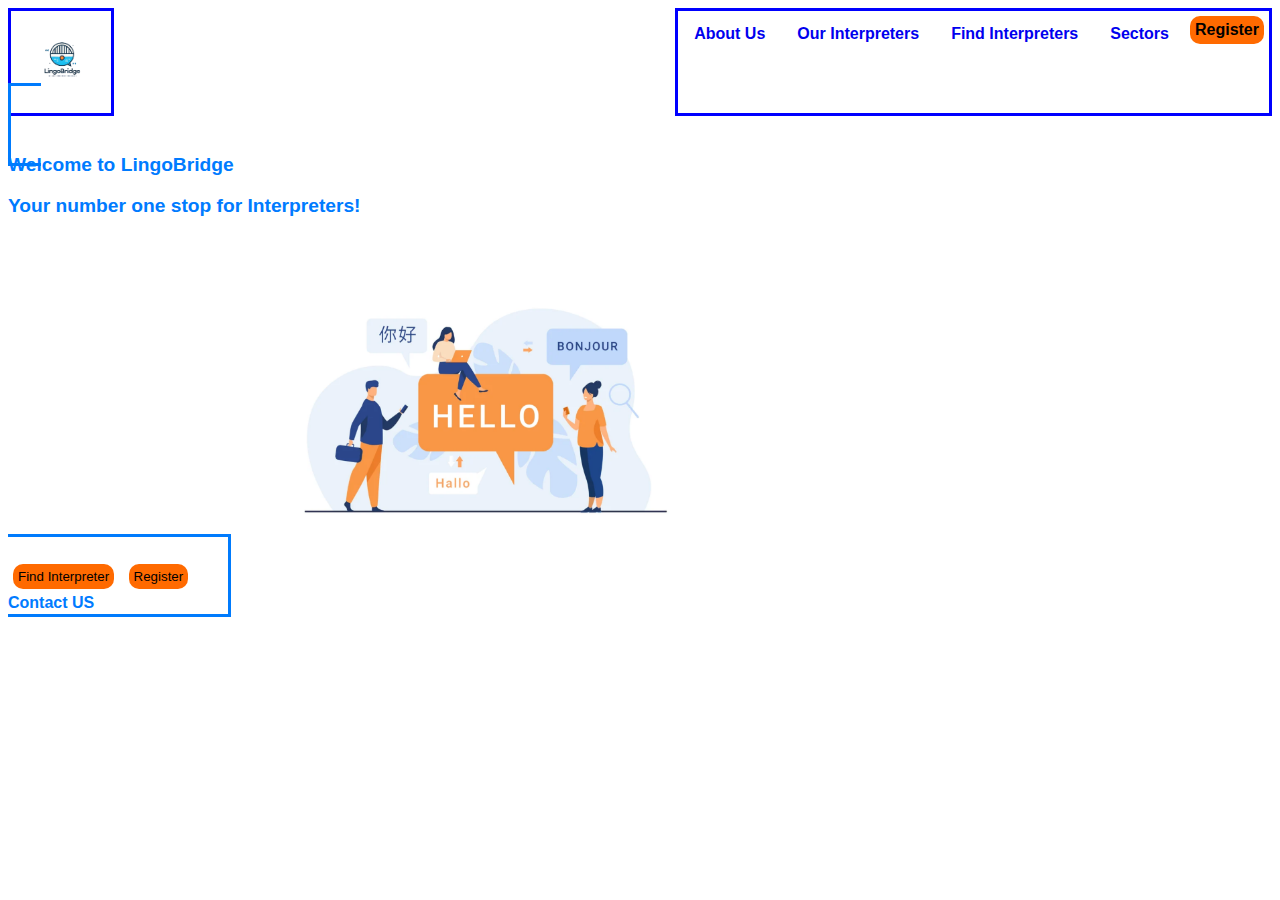
==== index.html @ 00dc9912 "navigation in line" ====
<!DOCTYPE html>
<html lang="en">
    <head>
        <meta charset="utf-8">
        <meta name="viewport" content="width=device-width, initial-scale=1">
        <title>LingoBridge</title>
        <link rel="stylesheet" href="styles.css">
    </head>
    <body>
        <header></header>
        <div class="navigation">
            <div class="logo">
                <img alt="LingoBridge logo" src="LingoBridge Design.png" width="100px">
                <!-- <h1>LingoBridge</h1> -->
            </div>
            <div class="links">
                <a href="about_us.html">About Us</a>
                <a href="our_interpreters.html">Our Interpreters</a>
                <a href="find_interpreter.html">Find Interpreters</a>
                <a href="sectors.html">Sectors</a></p>
                <a href="">Register</a></p>
            </div>
        </div>
        <section class="body">
            <div class="intro">
                <p>Welcome to LingoBridge</p>
                <p>Your number one stop for Interpreters!</p>
                <div class="buttons">
                    <button type="button">Find Interpreter</button>
                    <button type="button">Register</button>
                </div> 
            </div>
            <img alt="Greetings in different langauges" src="Languages.png" width="500px">
        </section>
        <footer>
            <div>
                <p>Contact US</p>
            </div>
        </footer>
    </body>
</html>
---- styles.css ----
body{
    font-family: Arial, Helvetica, sans-serif;
    font-size: 16px;
    font-weight: bold;
    color: #007BFF;
}
.navigation{
    display: flex;
    justify-content: space-between;
}
.navigation .logo{
    justify-content: left;
    border: 3px solid blue;
}
.navigation .links{
    justify-content: right;
    border: 3px solid blue;
}
img{
    border: none;
    padding: none;
    margin: none;
}

.logo{
    margin: 0px;
}
.intro{
    padding: 30px;
    border: 3px solid #007BFD;
}
.intro p {
    font-size: larger;
    display: block;
}
.body div{
    display: inline;
}

p,nav a{
    color: #007BFF;
    display: inline;
}
.navigation a:last-of-type, .intro button{
    color: black;
    background: 3px #FF6A00;
    border-radius: 10px;
    border: none;
    margin: 5px;
    padding: 5px;
}
a{
    text-decoration: none;
    float: left;
    display: block;
    text-align: center;
    padding: 14px 16px;
}
h1{
    display: inline;
    font-size: 25px;
}
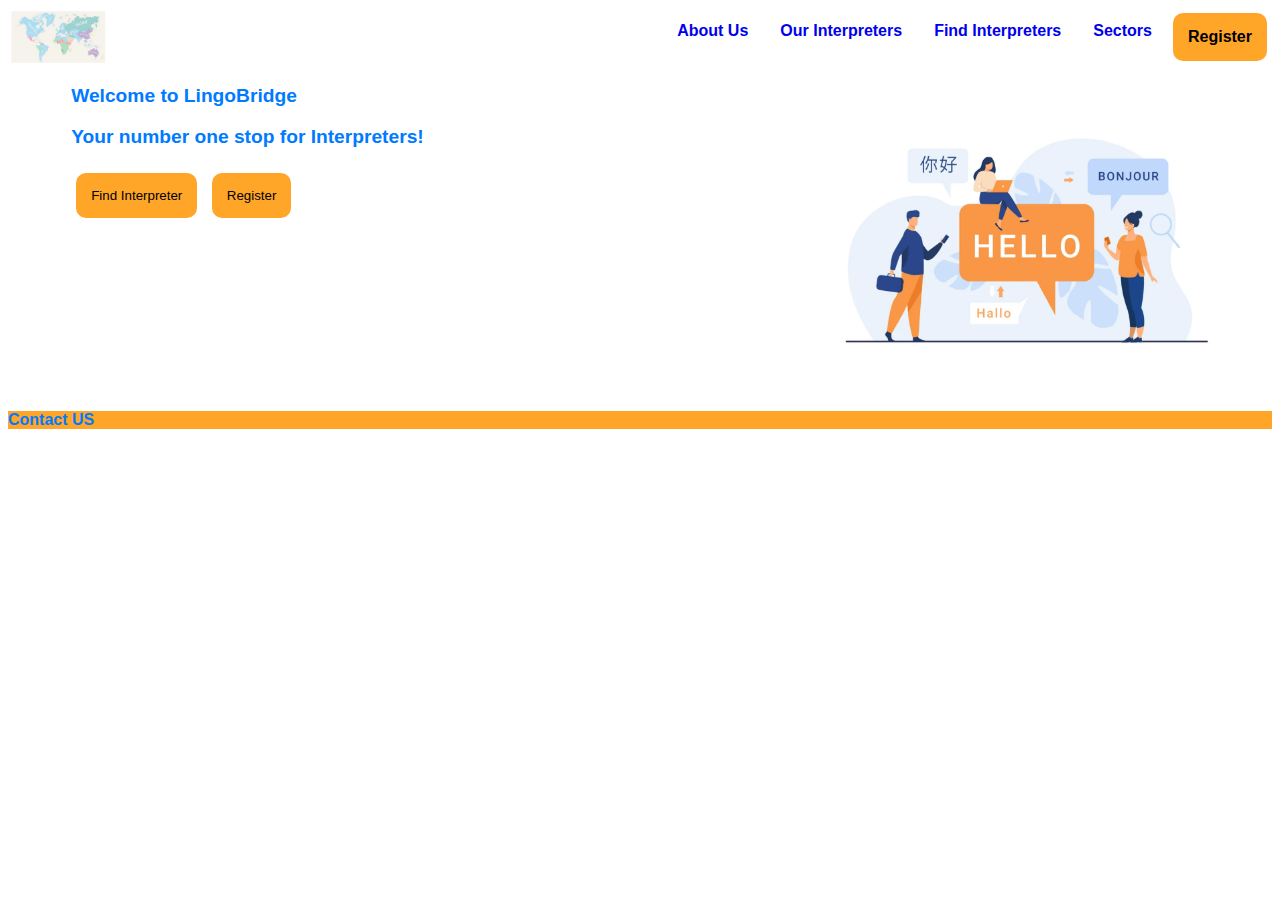
==== commit 1bdb67b1: "formatting" ====
--- a/index.html
+++ b/index.html
@@ -9,10 +9,7 @@
     <body>
         <header></header>
         <div class="navigation">
-            <div class="logo">
-                <img alt="LingoBridge logo" src="LingoBridge Design.png" width="100px">
-                <!-- <h1>LingoBridge</h1> -->
-            </div>
+            <img alt="LingoBridge logo" src="LingoBridge Design.png" width="100px">
             <div class="links">
                 <a href="about_us.html">About Us</a>
                 <a href="our_interpreters.html">Our Interpreters</a>
@@ -21,17 +18,18 @@
                 <a href="">Register</a></p>
             </div>
         </div>
-        <section class="body">
+
+        <div class="body">
             <div class="intro">
                 <p>Welcome to LingoBridge</p>
                 <p>Your number one stop for Interpreters!</p>
                 <div class="buttons">
-                    <button type="button">Find Interpreter</button>
-                    <button type="button">Register</button>
+                    <input type="button" value="Find Interpreter">
+                    <input type="button" value="Register">
                 </div> 
             </div>
             <img alt="Greetings in different langauges" src="Languages.png" width="500px">
-        </section>
+        </div>
         <footer>
             <div>
                 <p>Contact US</p>
--- a/styles.css
+++ b/styles.css
@@ -4,35 +4,29 @@
     font-weight: bold;
     color: #007BFF;
 }
-.navigation{
+.navigation, .body{
     display: flex;
     justify-content: space-between;
 }
-.navigation .logo{
+.navigation img{
     justify-content: left;
-    border: 3px solid blue;
 }
 .navigation .links{
     justify-content: right;
-    border: 3px solid blue;
-}
-img{
-    border: none;
-    padding: none;
-    margin: none;
 }
 
-.logo{
-    margin: 0px;
-}
-.intro{
-    padding: 30px;
-    border: 3px solid #007BFD;
+.body{
+    margin-left: 5%;
 }
 .intro p {
     font-size: larger;
     display: block;
 }
+/* .intro .buttons:hover{
+
+} */
+
+
 .body div{
     display: inline;
 }
@@ -41,13 +35,13 @@
     color: #007BFF;
     display: inline;
 }
-.navigation a:last-of-type, .intro button{
+.navigation a:last-of-type, .intro input{
     color: black;
-    background: 3px #FF6A00;
+    background: 3px #FFA629;
     border-radius: 10px;
     border: none;
     margin: 5px;
-    padding: 5px;
+    padding: 15px;
 }
 a{
     text-decoration: none;
@@ -60,3 +54,7 @@
     display: inline;
     font-size: 25px;
 }
+
+footer{
+    background-color: #FFA629;
+}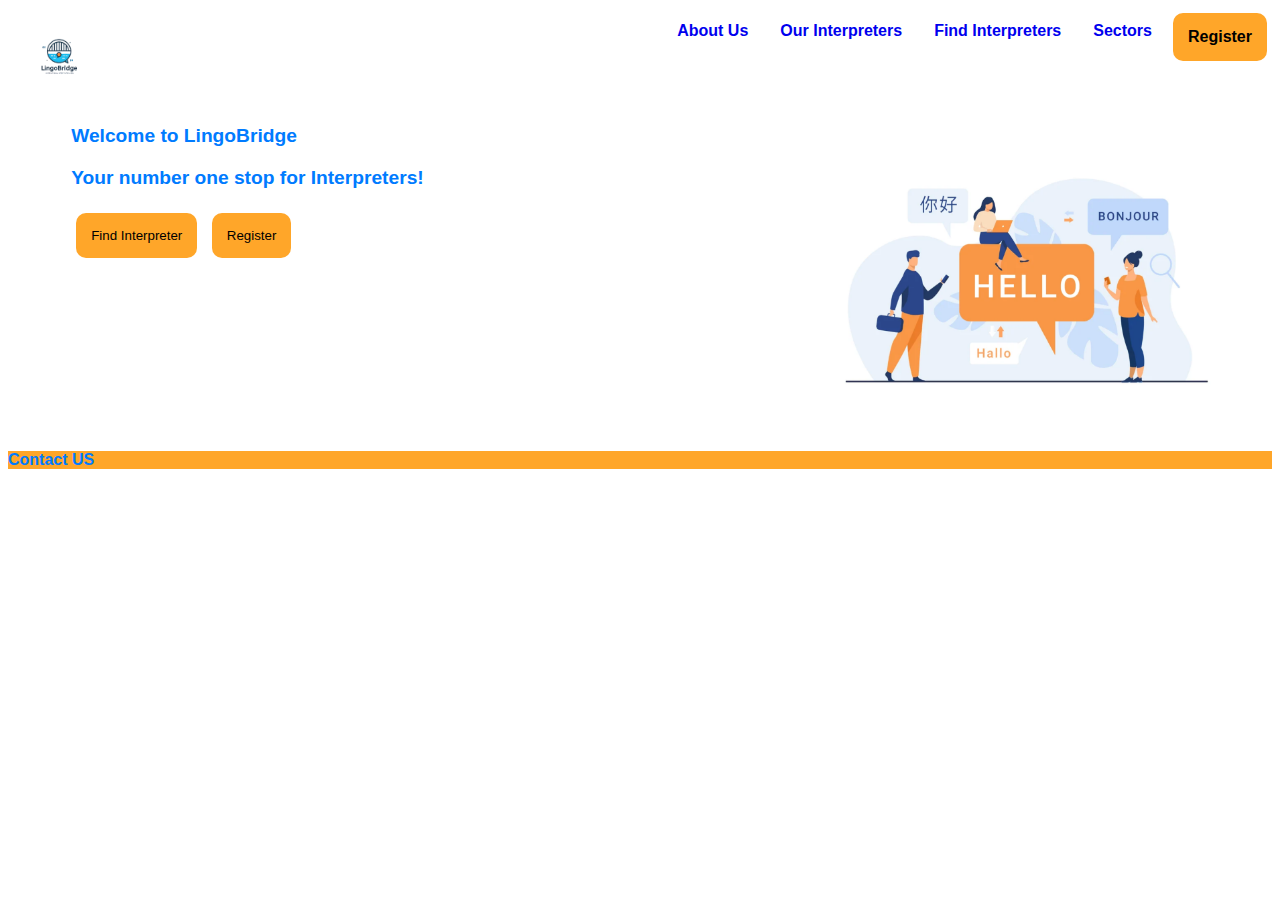
==== commit d6a6abae: "progress" ====
--- a/index.html
+++ b/index.html
@@ -9,13 +9,13 @@
     <body>
         <header></header>
         <div class="navigation">
-            <img alt="LingoBridge logo" src="LingoBridge Design.png" width="100px">
+            <img alt="LingoBridge logo" src="LingoBridge_Design__1_-removebg-preview (1).png" width="100px">
             <div class="links">
                 <a href="about_us.html">About Us</a>
                 <a href="our_interpreters.html">Our Interpreters</a>
                 <a href="find_interpreter.html">Find Interpreters</a>
                 <a href="sectors.html">Sectors</a></p>
-                <a href="">Register</a></p>
+                <a href="register_page.html">Register</a></p>
             </div>
         </div>
 
@@ -24,8 +24,8 @@
                 <p>Welcome to LingoBridge</p>
                 <p>Your number one stop for Interpreters!</p>
                 <div class="buttons">
-                    <input type="button" value="Find Interpreter">
-                    <input type="button" value="Register">
+                    <input type="button" value="Find Interpreter" onclick="window.location.href='find_interpreter.html'">
+                    <input type="button" value="Register" onclick="window.location.href='Register.html'">
                 </div> 
             </div>
             <img alt="Greetings in different langauges" src="Languages.png" width="500px">
--- a/styles.css
+++ b/styles.css
@@ -22,10 +22,9 @@
     font-size: larger;
     display: block;
 }
-/* .intro .buttons:hover{
-
-} */
-
+input[type="button"]:hover {
+    transform: scale(1.05);
+}
 
 .body div{
     display: inline;
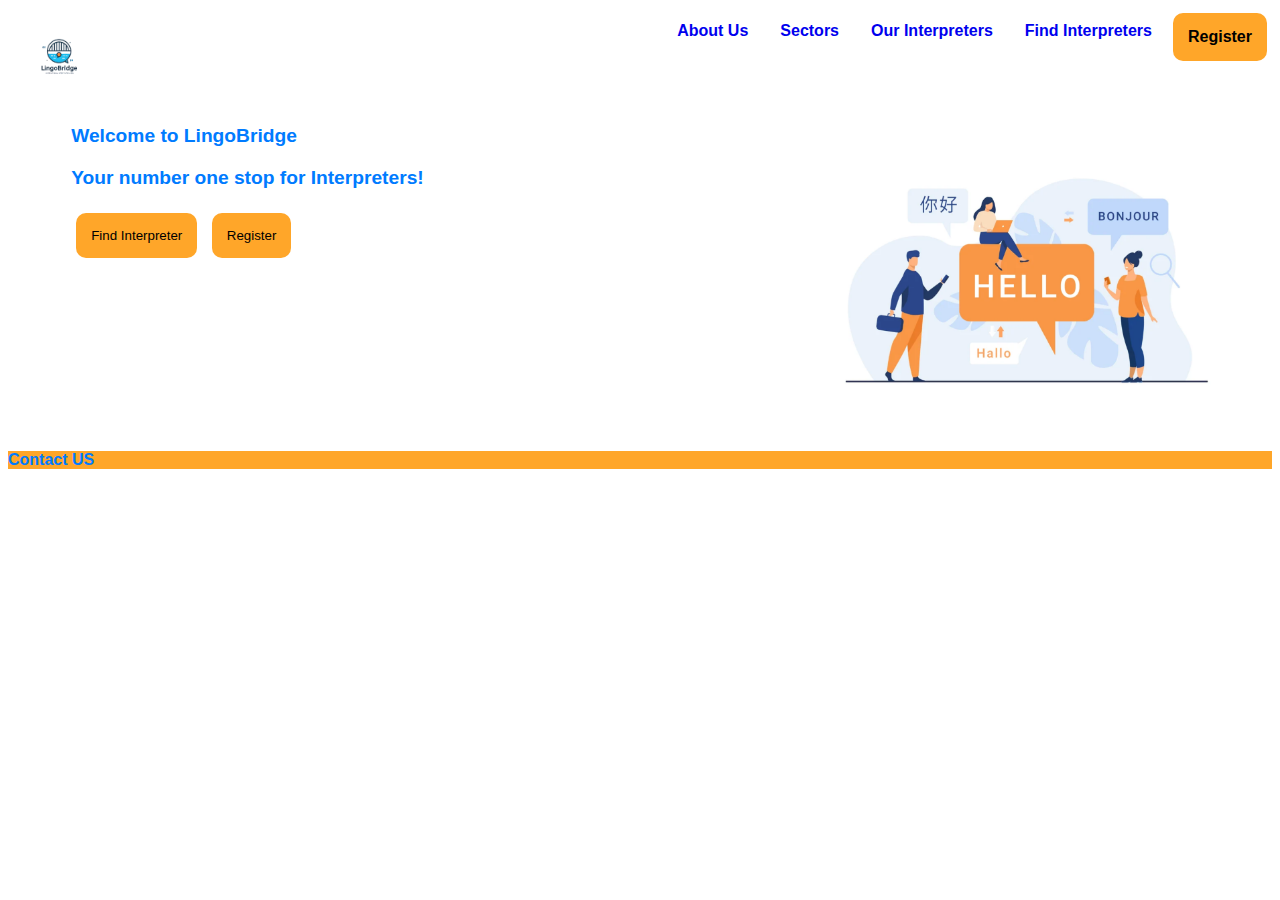
==== commit 070eff48: "minor edits to sectors and find_interpreters" ====
--- a/index.html
+++ b/index.html
@@ -7,14 +7,13 @@
         <link rel="stylesheet" href="styles.css">
     </head>
     <body>
-        <header></header>
         <div class="navigation">
             <img alt="LingoBridge logo" src="LingoBridge_Design__1_-removebg-preview (1).png" width="100px">
             <div class="links">
                 <a href="about_us.html">About Us</a>
+                <a href="sectors.html">Sectors</a></p>
                 <a href="our_interpreters.html">Our Interpreters</a>
                 <a href="find_interpreter.html">Find Interpreters</a>
-                <a href="sectors.html">Sectors</a></p>
                 <a href="register_page.html">Register</a></p>
             </div>
         </div>
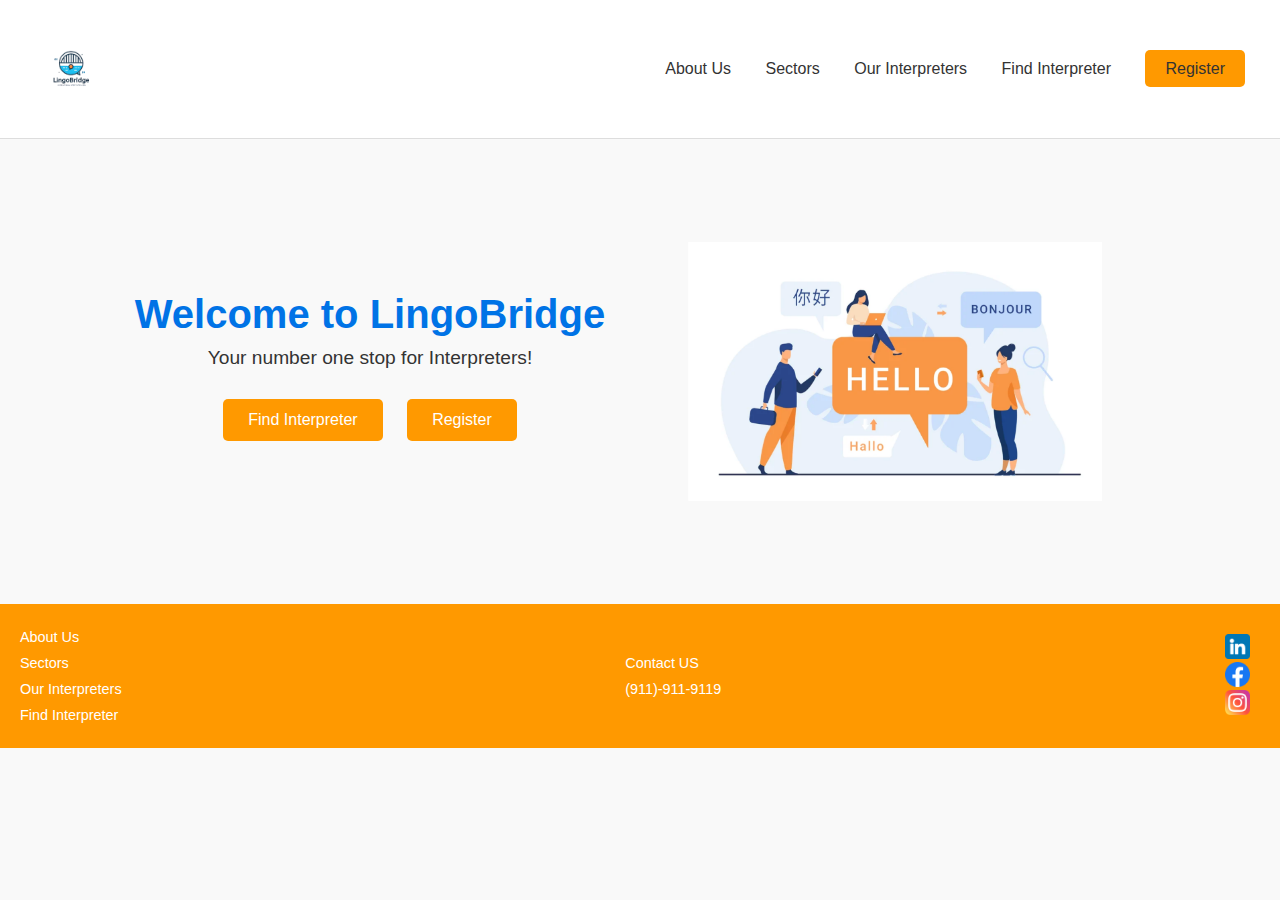
==== commit 35d04d31: "added stuff to" ====
--- a/index.html
+++ b/index.html
@@ -1,38 +1,53 @@
 <!DOCTYPE html>
 <html lang="en">
-    <head>
-        <meta charset="utf-8">
-        <meta name="viewport" content="width=device-width, initial-scale=1">
-        <title>LingoBridge</title>
-        <link rel="stylesheet" href="styles.css">
-    </head>
-    <body>
-        <div class="navigation">
-            <img alt="LingoBridge logo" src="LingoBridge_Design__1_-removebg-preview (1).png" width="100px">
-            <div class="links">
-                <a href="about_us.html">About Us</a>
-                <a href="sectors.html">Sectors</a></p>
-                <a href="our_interpreters.html">Our Interpreters</a>
-                <a href="find_interpreter.html">Find Interpreters</a>
-                <a href="register_page.html">Register</a></p>
+<head>
+    <meta charset="utf-8">
+    <meta name="viewport" content="width=device-width, initial-scale=1">
+    <title>LingoBridge</title>
+    <link rel="stylesheet" href="styles.css">
+</head>
+<body>
+   
+    <header class="navigation">
+        <img alt="LingoBridge logo" src="LingoBridge_Design__1_-removebg-preview (1).png" class="logo">
+        <nav class="links">
+            <a href="about_us.html">About Us</a>
+            <a href="sectors.html">Sectors</a>
+            <a href="our_interpreters.html">Our Interpreters</a>
+            <a href="find_interpreter.html">Find Interpreter</a>
+            <a href="register_page.html" class="register-button">Register</a>
+        </nav>
+    </header>
+
+   
+    <main class="main-content">
+        <div class="intro">
+            <h1>Welcome to LingoBridge</h1>
+            <p>Your number one stop for Interpreters!</p>
+            <div class="buttons">
+                <button onclick="window.location.href='find_interpreter.html'">Find Interpreter</button>
+                <button onclick="window.location.href='register_page.html'">Register</button>
             </div>
         </div>
+        <img alt="Greetings in different languages" src="Languages.png" class="language-image">
+    </main>
 
-        <div class="body">
-            <div class="intro">
-                <p>Welcome to LingoBridge</p>
-                <p>Your number one stop for Interpreters!</p>
-                <div class="buttons">
-                    <input type="button" value="Find Interpreter" onclick="window.location.href='find_interpreter.html'">
-                    <input type="button" value="Register" onclick="window.location.href='Register.html'">
-                </div> 
-            </div>
-            <img alt="Greetings in different langauges" src="Languages.png" width="500px">
+    <footer class="footer">
+        <div class="footer-links">
+            <a href="about_us.html">About Us</a>
+            <a href="sectors.html">Sectors</a>
+            <a href="our_interpreters.html">Our Interpreters</a>
+            <a href="find_interpreter.html">Find Interpreter</a>
         </div>
-        <footer>
-            <div>
-                <p>Contact US</p>
-            </div>
-        </footer>
-    </body>
-</html>+        <div class="contact">
+            <p>Contact US</p>
+            <p>(911)-911-9119</p>
+        </div>
+        <div class="social-media">
+            <a href="#"><img src="linkedin.png" alt="LinkedIn"></a>
+            <a href="#"><img src="facebook.png" alt="Facebook"></a>
+            <a href="#"><img src="instagram.png" alt="Instagram"></a>
+        </div>
+    </footer>
+</body>
+</html>
--- a/styles.css
+++ b/styles.css
@@ -1,59 +1,129 @@
-body{
-    font-family: Arial, Helvetica, sans-serif;
-    font-size: 16px;
-    font-weight: bold;
-    color: #007BFF;
+
+* {
+    margin: 0;
+    padding: 0;
+    box-sizing: border-box;
 }
-.navigation, .body{
+
+body {
+    font-family: Arial, sans-serif;
+    background-color: #f9f9f9;
+    color: #333;
+}
+
+
+.navigation {
     display: flex;
     justify-content: space-between;
-}
-.navigation img{
-    justify-content: left;
-}
-.navigation .links{
-    justify-content: right;
+    align-items: center;
+    padding: 20px;
+    background-color: #ffffff;
+    border-bottom: 1px solid #ddd;
 }
 
-.body{
-    margin-left: 5%;
-}
-.intro p {
-    font-size: larger;
-    display: block;
-}
-input[type="button"]:hover {
-    transform: scale(1.05);
+.logo {
+    width: 100px;
 }
 
-.body div{
-    display: inline;
+.links a {
+    margin: 0 15px;
+    color: #333;
+    text-decoration: none;
+    font-weight: 500;
 }
 
-p,nav a{
-    color: #007BFF;
-    display: inline;
-}
-.navigation a:last-of-type, .intro input{
-    color: black;
-    background: 3px #FFA629;
-    border-radius: 10px;
-    border: none;
-    margin: 5px;
-    padding: 15px;
-}
-a{
+.register-button {
+    padding: 10px 20px;
+    background-color: #ff9900;
+    color: #fff;
+    border-radius: 5px;
     text-decoration: none;
-    float: left;
-    display: block;
-    text-align: center;
-    padding: 14px 16px;
-}
-h1{
-    display: inline;
-    font-size: 25px;
+    font-weight: bold;
 }
 
-footer{
-    background-color: #FFA629;
-}+
+.main-content {
+    display: flex;
+    align-items: center;
+    justify-content: center;
+    text-align: center;
+    padding: 60px 20px;
+}
+
+.intro h1 {
+    font-size: 2.5em;
+    color: #0073e6;
+}
+
+.intro p {
+    font-size: 1.2em;
+    margin-top: 10px;
+}
+
+.buttons {
+    margin-top: 20px;
+}
+
+.buttons button {
+    padding: 12px 25px;
+    margin: 10px;
+    background-color: #ff9900;
+    color: #fff;
+    border: none;
+    border-radius: 5px;
+    font-size: 1em;
+    cursor: pointer;
+    transition: background-color 0.3s;
+}
+
+.buttons button:hover {
+    background-color: #e68900;
+}
+
+.language-image {
+    width: 500px;
+    max-width: 100%;
+    margin-left: 40px;
+}
+
+/* Footer */
+.footer {
+    display: flex;
+    justify-content: space-between;
+    align-items: center;
+    padding: 20px;
+    background-color: #ff9900;
+    color: #fff;
+    font-size: 0.9em;
+}
+
+.footer-links, .contact, .social-media {
+    display: flex;
+    flex-direction: column;
+    align-items: flex-start;
+}
+
+.footer-links a {
+    color: #fff;
+    text-decoration: none;
+    margin: 5px 0;
+}
+
+.footer-links a:hover {
+    text-decoration: underline;
+}
+
+.contact p {
+    margin: 5px 0;
+}
+
+.social-media a {
+    display: inline-block;
+    margin-right: 10px;
+}
+
+.social-media img {
+    width: 25px;
+    height: 25px;
+    /* filter: brightness(0) invert(1); */
+}
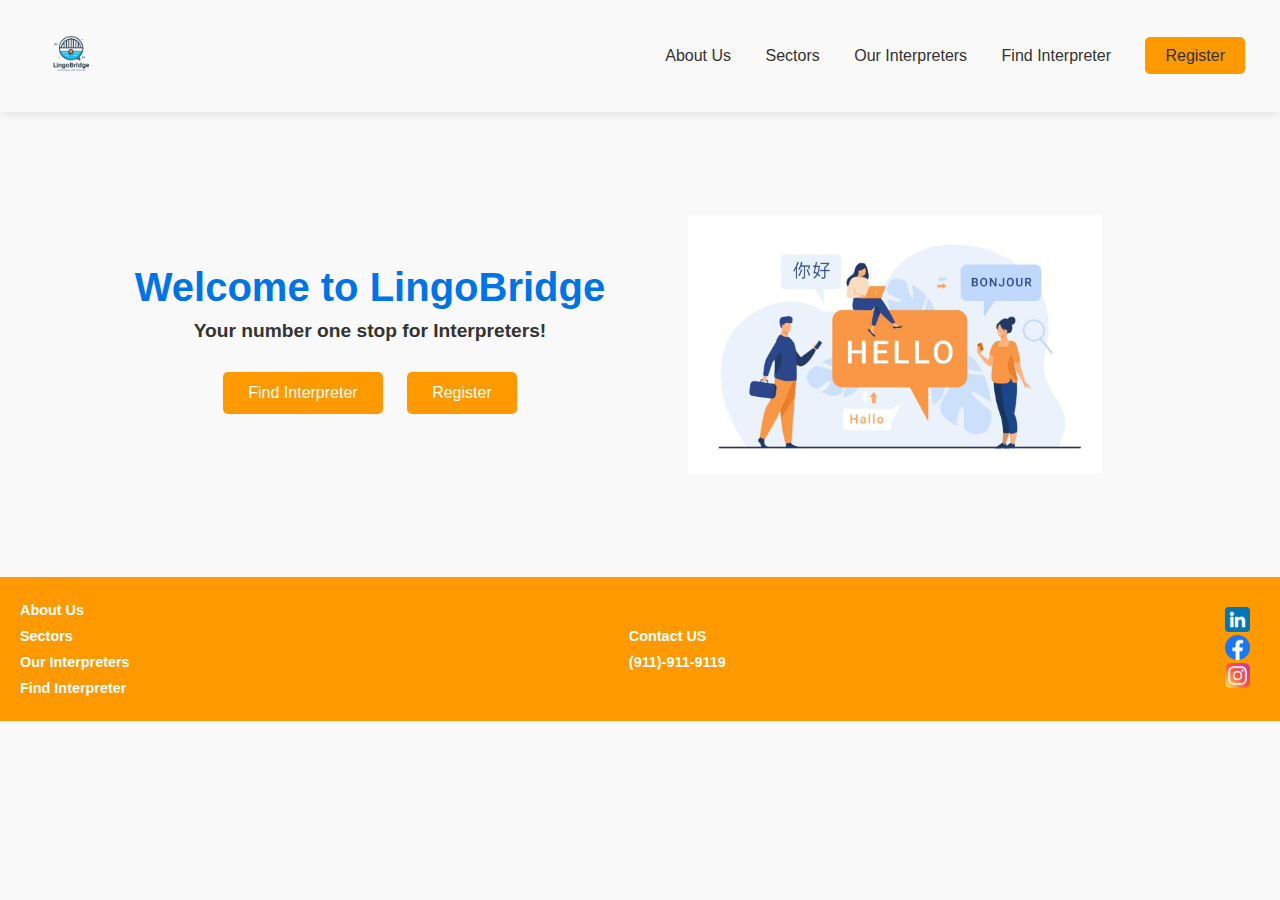
==== commit b4a50e52: "cleaning up code" ====
--- a/index.html
+++ b/index.html
@@ -9,7 +9,7 @@
 <body>
    
     <header class="navigation">
-        <img alt="LingoBridge logo" src="LingoBridge_Design__1_-removebg-preview (1).png" class="logo">
+        <a href="index.html"><img alt="LingoBridge logo" src="LingoBridge_Design__1_-removebg-preview (1).png" width="100px"></a>
         <nav class="links">
             <a href="about_us.html">About Us</a>
             <a href="sectors.html">Sectors</a>
--- a/styles.css
+++ b/styles.css
@@ -3,10 +3,14 @@
     margin: 0;
     padding: 0;
     box-sizing: border-box;
-}
-
-body {
-    font-family: Arial, sans-serif;
+    margin: 0;
+    padding: 0;
+}
+body{
+    font-family: Arial, Helvetica, sans-serif;
+    font-size: 16px;
+    font-weight: bold;
+    color: #0D99FF;
     background-color: #f9f9f9;
     color: #333;
 }
@@ -16,9 +20,24 @@
     display: flex;
     justify-content: space-between;
     align-items: center;
-    padding: 20px;
-    background-color: #ffffff;
-    border-bottom: 1px solid #ddd;
+    padding: 5px 20px;
+    box-shadow: 0px 2px 10px rgba(0, 0, 0, 0.1);
+}
+.navigation img{
+    justify-content: left;
+}
+.navigation .links{
+    justify-content: right;
+}
+.links a {
+    margin: 0 10px;
+    text-decoration: none;
+    color: #0D99FF;
+    font-weight: bold;
+    transition: color 0.3s;
+}
+.links a:hover {
+    color: #FF9900;
 }
 
 .logo {
@@ -127,3 +146,76 @@
     height: 25px;
     /* filter: brightness(0) invert(1); */
 }
+
+.about-section {
+    max-width: 800px;
+    margin: 60px auto;
+    padding: 40px;
+    background-color: #ffffff;
+    border-radius: 10px;
+    box-shadow: 0px 4px 10px rgba(0, 0, 0, 0.1);
+    text-align: center;
+}
+
+.about-section h1 {
+    font-size: 2.5em;
+    color: #0073e6;
+    margin-bottom: 20px;
+}
+
+.about-section img {
+    width: 100%;
+    max-width: 600px;
+    margin: 20px 0;
+    border-radius: 10px;
+}
+
+.about-section p {
+    font-size: 1.2em;
+    color: #333;
+    line-height: 1.6;
+    margin: 15px 0;
+}
+
+.about-section .cta-button {
+    display: inline-block;
+    margin-top: 20px;
+    padding: 12px 25px;
+    background-color: #ff9900;
+    color: #fff;
+    border: none;
+    border-radius: 5px;
+    font-size: 1em;
+    cursor: pointer;
+    transition: background-color 0.3s;
+    text-decoration: none;
+}
+
+.about-section .cta-button:hover {
+    background-color: #e68900;
+}
+.register-button {
+    padding: 10px 20px;
+    background-color: #ff9900;
+    color: #fff;
+    border-radius: 5px;
+    text-decoration: none;
+    font-weight: bold;
+}
+
+
+/* Responsive Design for About Section */
+@media (max-width: 768px) {
+    .about-section {
+        padding: 20px;
+    }
+
+    .about-section h1 {
+        font-size: 2em;
+    }
+
+    .about-section p {
+        font-size: 1.1em;
+    }
+}
+
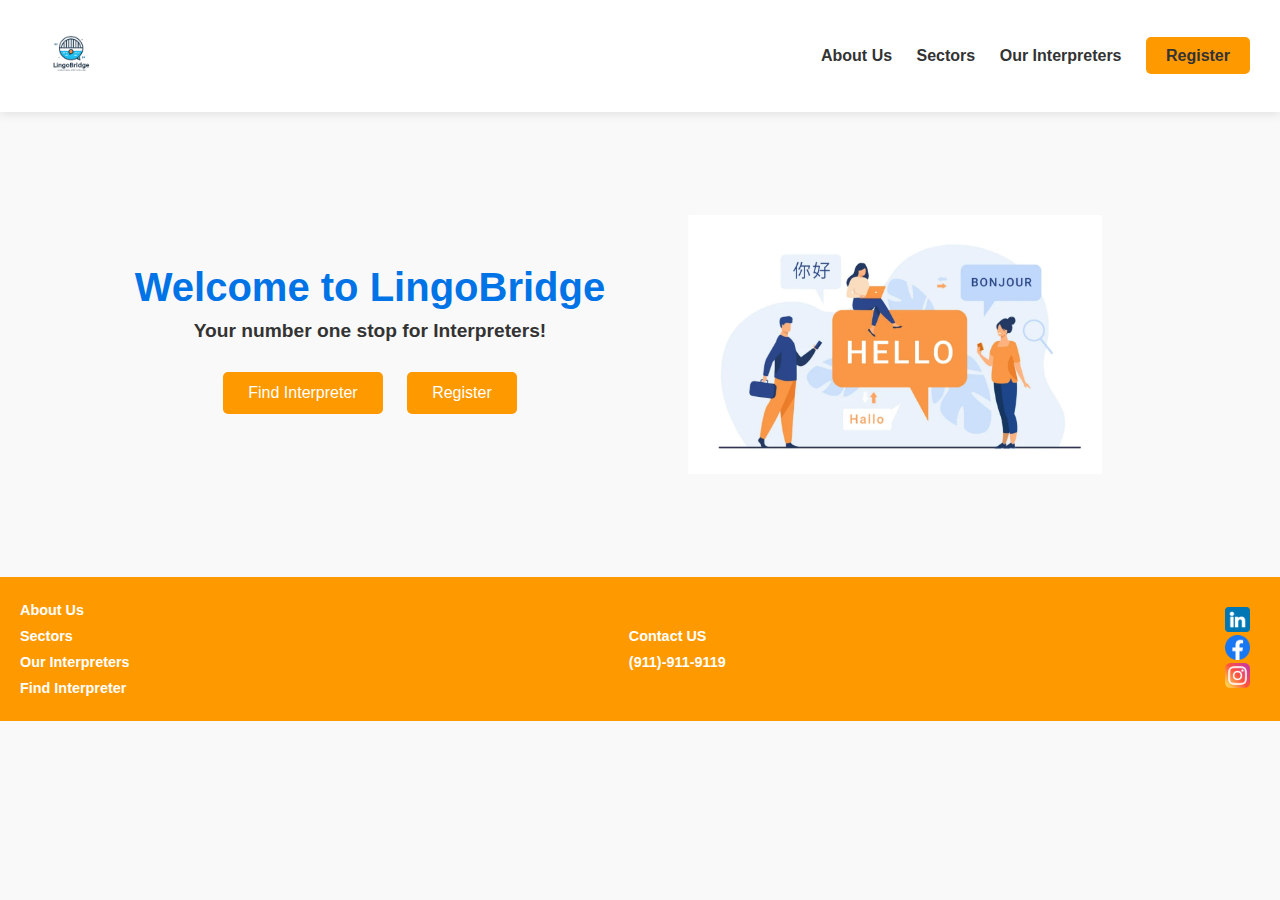
==== commit 49805bb1: "cleaning up code" ====
--- a/index.html
+++ b/index.html
@@ -14,7 +14,7 @@
             <a href="about_us.html">About Us</a>
             <a href="sectors.html">Sectors</a>
             <a href="our_interpreters.html">Our Interpreters</a>
-            <a href="find_interpreter.html">Find Interpreter</a>
+            <!-- <a href="find_interpreter.shtml">Find Interpreter</a> -->
             <a href="register_page.html" class="register-button">Register</a>
         </nav>
     </header>
--- a/styles.css
+++ b/styles.css
@@ -3,8 +3,6 @@
     margin: 0;
     padding: 0;
     box-sizing: border-box;
-    margin: 0;
-    padding: 0;
 }
 body{
     font-family: Arial, Helvetica, sans-serif;
@@ -21,6 +19,7 @@
     justify-content: space-between;
     align-items: center;
     padding: 5px 20px;
+    background-color: #fff;
     box-shadow: 0px 2px 10px rgba(0, 0, 0, 0.1);
 }
 .navigation img{
@@ -32,7 +31,7 @@
 .links a {
     margin: 0 10px;
     text-decoration: none;
-    color: #0D99FF;
+    color: #333;
     font-weight: bold;
     transition: color 0.3s;
 }
@@ -42,13 +41,6 @@
 
 .logo {
     width: 100px;
-}
-
-.links a {
-    margin: 0 15px;
-    color: #333;
-    text-decoration: none;
-    font-weight: 500;
 }
 
 .register-button {
